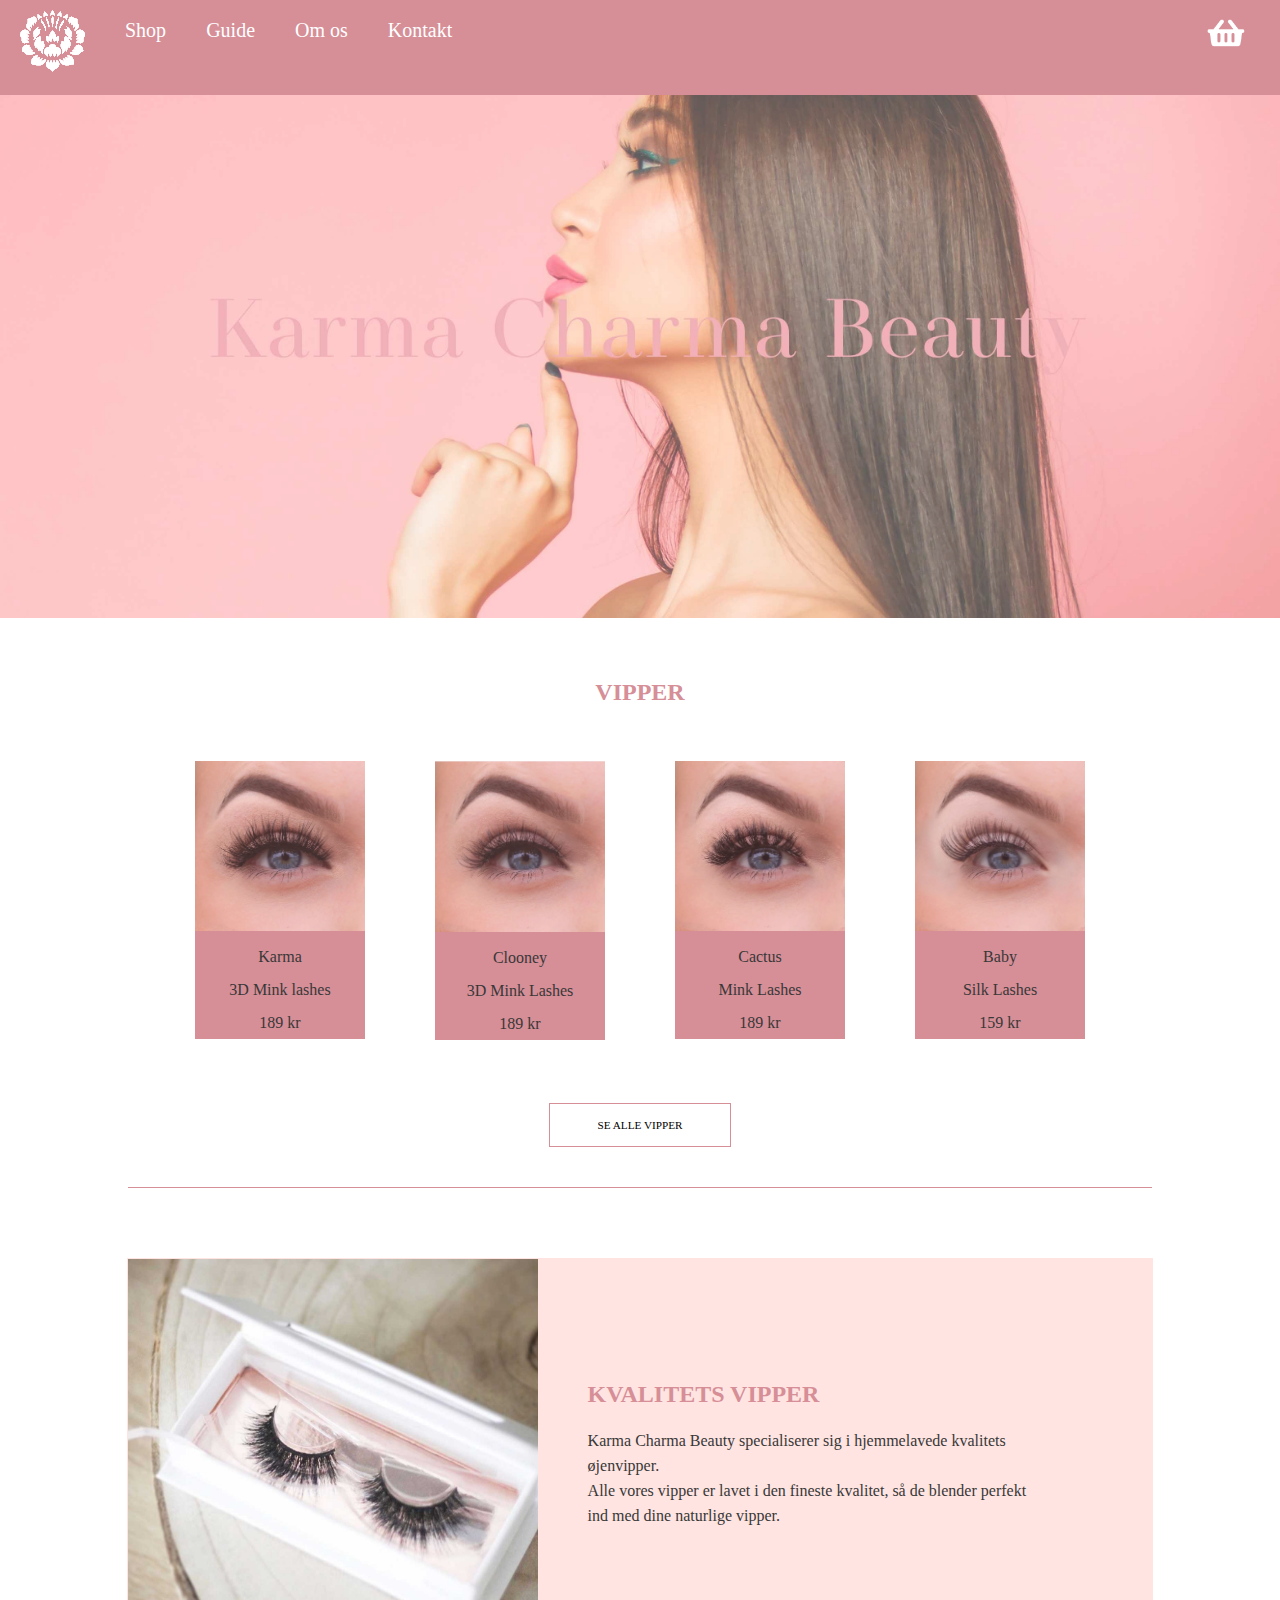
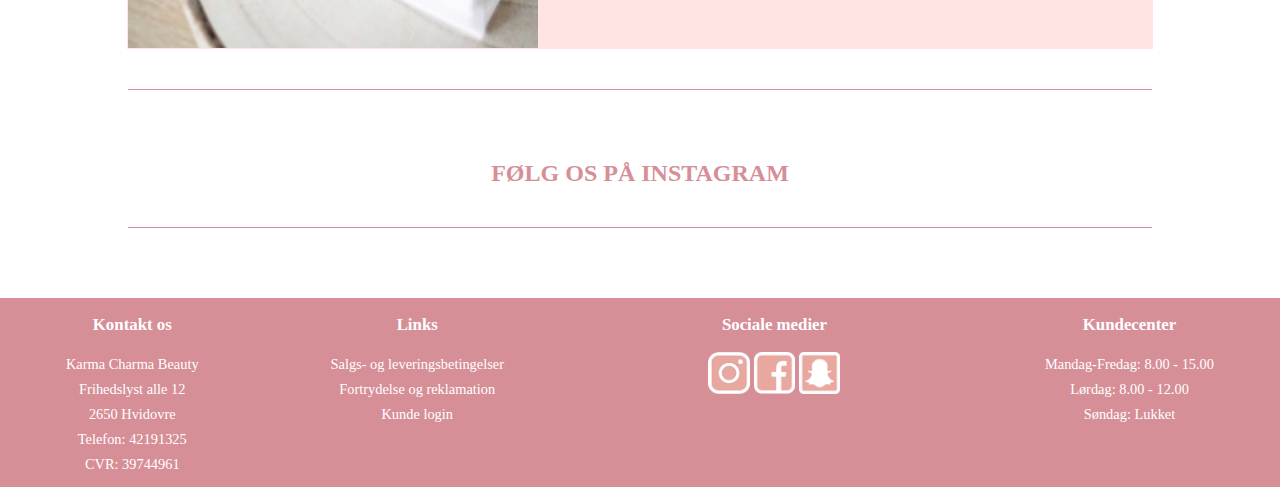
==== index.html @ d2d215ae "hover over produkter" ====
<!DOCTYPE HTML>
<html lang="da">

<head>

    <meta charset="utf-8">
    <meta name="viewport" content="width=device-width, initial-scale=1.0">
    
    <title>Karma Charma Beauty | Forside</title>
    
    <meta name="description" content="Karma Charma Beauty har kvalitetsvipper til enhver anledning. Vælg mellem 3D Mink Lashes, Silk lashes eller lashes med gennemsigtigt vippebånd. Alle vipper er håndlavede.">
    
    <meta name="keywords" content="vipper, falske vipper, vippeserum, Karma Charma, KarmaCharma, Karma Charma Beauty, fake lashes, lashes, mink, mink lashes, 3D mink lashes, øjenvipper, øjenvippe lim, beauty produkter, vippelim, 3D lashes, silk lashes, silk, skønhed, beauty">

    <link rel="stylesheet" href="css/style.css">

</head> 

<body>

    <header>
            <nav>
            <div id="logo">
                <a href="index.html"> <img src="images/karmalogo.png" alt="logo"> </a>
            </div>

            <div id="kurv">
                <a href="kurv.html"> <img src="images/kurv.png" alt="shoppingkurv" > </a>
            </div>
            
            <label for="drop" class="toggle" id='main-toggle'><span class="nav-icon"></span></label>
            <input type="checkbox" id="drop">
            <ul class="menu">
                <li>

                   <!-- First Tier Drop Down -->
                    <label for="drop-2" class="toggle">Shop </label>
                    <a href="#">Shop</a>
                    <input type="checkbox" id="drop-2">
                    <ul>


                        <li>

                                  <!-- Second Tier Drop Down -->
                            <label for="drop-3" class="toggle">Vipper</label>
                            <a href="#">Vipper</a>
                            <input type="checkbox" id="drop-3">
                            <ul>
                                <li><a href="#">Mink</a></li>
                                <li><a href="#">Silk</a></li>
                                <li><a href="#">Usynlig kant</a></li>
                            </ul>
                        </li>
                        <li><a href="vippelim.html">Vippelim</a></li>
                        
                        
                        <li>

                            <!-- Second Tier Drop Down -->
                            <label for="drop-4" class="toggle">Accessories</label>
                            <a href="#">Accessories</a>
                            <input type="checkbox" id="drop-4">
                            <ul>
                                <li><a href="#">Eyemasks</a></li>
                                <li><a href="#">Serum</a></li>
                                <li><a href="#">Fairtrade</a></li>
                                <li><a href="#">Tandblegning</a></li>
                            </ul>
                        </li>
                        
                    </ul>
                </li>
                <li><a href="guide.html">Guide</a> </li>
                <li>
                    <!-- First Tier Drop Down -->
                    <label for="drop-1" class="toggle">Om os </label>
                    <a href="#">Om os</a>
                    <input type="checkbox" id="drop-1">
                    <ul>
                        <li><a href="omos.html">Om karma</a></li>
                        <li><a href="#">B2B Shop</a></li>

                    </ul>
                </li>
                

                <li><a href="kontakt.html">Kontakt</a></li>
            </ul>
        </nav>
    </header>



    <main>
        <div class="bannere">
        <img src="images/forsidebanner2.jpg" alt="forsidebanner" ></div>

        

<!-- Denne section indeholder et billede af nogle vipper + lidt tekst som omhandler karma charmas vipper -->
        <div class="forsideoverskrifter">
            <h2>VIPPER</h2>
        </div>
        <div id="forsidecontentvipper">

            <section class="vipper1side">
                <div class="vippeudpluk">
                    <a href="karmavippe.html">
                        <div class="produktbox" onmouseover="bigImg(this)" onmouseout="normalImg(this)">
                           
                            <img class="produktimg" src="images/karma.jpg" alt="Karma Vipper">
                            <p class="vippep">Karma</p>
                            <p class="vippep">3D Mink lashes</p>
                            <p class="vippep">189 kr</p>
                        </div>
                    </a>
                </div>

                <div class="vippeudpluk">
                    <a href="#">
                       <div class="produktbox "onmouseover="bigImg(this)" onmouseout="normalImg(this)">
                            <img class="produktimg" src="images/clooney.jpg" alt="Clooney Vipper">

                            <p class="vippep">Clooney</p>
                            <p class="vippep">3D Mink Lashes</p>
                            <p class="vippep">189 kr</p>
                        </div>
                    </a>    
                </div>
                          
                <div class="vippeudpluk">
                    <a href="#">
                       <div class="produktbox" onmouseover="bigImg(this)" onmouseout="normalImg(this)">
                            <img class="produktimg" src="images/cactus.jpg" alt="Cactus Vipper">
                            <p class="vippep">Cactus</p>
                            <p class="vippep">Mink Lashes</p>
                            <p class="vippep">189 kr</p>
                        </div>
                    </a>
                </div>
                
                <div class="vippeudpluk">
                    <a href="#">
                       <div class="produktbox" onmouseover="bigImg(this)" onmouseout="normalImg(this)">
                            <img class="produktimg" src="images/baby.jpg" alt="Baby Vipper">
                            <p class="vippep">Baby</p>
                            <p class="vippep">Silk Lashes</p>
                            <p class="vippep">159 kr</p>
                        </div>
                    </a>
                </div>
            </section>


        </div>

        <div class="knap"> <a href="vipper.html">SE ALLE VIPPER</a></div>


<!-- Dette er vores divider som vi bruger flere gange på siden som en lille opdeling af sectioner -->
        <hr>
        

    <div id="forsidecontentkvalitet">
        <section id="kvalitetsvipperboks">
            <img id="kvalibillede" src="images/kvalitetsvipper.jpg" alt="Øjenvippe display">
                
        <div id="kvalitext">
            <h2>KVALITETS VIPPER</h2>

                    <p>Karma Charma Beauty specialiserer sig i hjemmelavede kvalitets øjenvipper.</p>
                    <p>Alle vores vipper er lavet i den fineste kvalitet, så de blender perfekt ind med dine naturlige vipper.
                   
                    </p>
                    <br>
                </div>
            </section>

    </div>
        
        <hr>

        <div id="instaoverskrift">
            <h2>FØLG OS PÅ INSTAGRAM</h2>
        </div>

        <div id="instafeed">
            <script src="https://apps.elfsight.com/p/platform.js" defer></script>
            <div class="elfsight-app-30611458-03c8-4971-b876-4d8ddb02ab03"></div>
        </div>

<hr>   
   
    </main>
       
       
    <footer>
        <div id="footer-kontakt">
            <h3>Kontakt os</h3>
            <p class="footerp">Karma Charma Beauty</p>
            <p class="footerp">Frihedslyst alle 12</p>
            <p class="footerp">2650 Hvidovre</p>
            <p class="footerp">Telefon: 42191325</p>
            <p class="footerp">CVR: 39744961</p>
        </div>
        
        <div id="footer-links">
            <h3>Links</h3>
            <p class="footerp">Salgs- og leveringsbetingelser</p>
            <p class="footerp">Fortrydelse og reklamation</p>
            <p class="footerp">Kunde login</p>
        </div>
        
        <div id="footer-some">
           <h3>Sociale medier</h3>
            <a href="https://www.instagram.com/karmacharmabeauty" target="_blank"><img class="someimg" src="images/instagram.png" alt="Instagram"></a>
            <a href="https://www.facebook.com/KarmaCharmaBeauty" target="_blank"><img class="someimg" src="images/facebook.png" alt="Facebook"></a>
            <a href="www.snapchat.com" target="_blank"><img class="someimg" src="images/snapchat.png" alt="Snapchat"></a>
        </div>
        
        <div id="footer-kundecenter"><h3>Kundecenter</h3>
            <p class="footerp">Mandag-Fredag: 8.00 - 15.00</p>
            <p class="footerp">Lørdag: 8.00 - 12.00</p>
            <p class="footerp">Søndag: Lukket</p>
                </div>
    </footer>
    <script src="js/javascriptforside.js"></script>
</body>

</html>
---- css/style.css ----
@font-face {
     font-family: MADE SAONARA;
     src: url('MADE_SAONARA_PERSONAL_USE.otf');
 }

 @font-face {
     font-family: Quicksand;
     src: url('Quicksand_Light.otf');
 }

 /*--------Body begynder her---------*/

 body {
     width: auto;
     height: auto;
     color: black;
     margin: 0;
     padding: 0;
     word-wrap: break-word;
     color: #D68E97;

 }

 a {
     color: white;
     text-decoration: none;
 }

 p {
     margin: 0;
     font-family: quicksand;
     color: #383838;
     line-height: 25px;
 }

 /*--------Header begynder her---------*/

 header {

     background-color: #d68e97;
     width: 100%;
     height: auto;
     color: #FFFFFF;
     display: block;
     position: fixed;
     font-family: MADE SAONARA;
     z-index: 1;
 }



 /*--------footer begynder her---------*/
 footer {
     display: flex;
     flex-direction: row;
     justify-content: center;
     justify-content: space-around;
     bottom: 0;
     background-color: #d68e97;
     width: 100%;
     padding: 0px;
     padding-bottom: 10px;
     color: white;
     font-size: 0.9em;
 }

 #footer-links,
 #footer-some,
 #footer-kundecenter,
 #footer-kontakt {
     padding-left: 15px;
     padding-right: 15px;
     text-align: center;
 }

 .someimg {
     width: 15%;
 }

 .footerp {
     margin: 0;
     font-family: quicksand;
     color: white;
     line-height: 25px;
 }


 /* ---------footer begynder til mobile---------*/


 /*-------- footer Media Queries------- */

 @media all and (max-width : 768px) {
     footer {
         display: flex;
         flex-direction: column;
         text-align: center;
     }

     #footer-links,
     #footer-some,
     #footer-kundecenter,
     #footer-kontakt {
         display: flex;
         flex-direction: column;
         align-items: center;
     }

     .someimg {
         width: 30px;
         padding-bottom: 10px;
     }
 }


 #footer-links,
 #footer-some,
 #footer-kundecenter,
 #footer-kontakt {
     padding-left: 15px;
     padding-right: 15px;
     text-align: center;
 }


 /* -----navbar begynder til desktop----- */

 .toggle,
 [id^=drop] {
     display: none;

 }

 nav {
     margin: 0;
     padding: 0;
     font-family: MADE SAONARA;

 }

 /* -----logo i navbar----- */

 #logo {
     display: block;
     float: left;
 }

 /* -----kurv i navbar----- */
 #kurv img{
     display: block;
     float: right;
     position: relative;
     margin-top: 15px;
     margin-right: 15px;
    width: 38px;
    
 }

 .toggle,
 [id^=drop] {
     display: none;
 }

 nav {
     margin: 0;
     padding: 0;
     background-color: #d68e97;
 }


 #logo {
     position: relative;
     display: block;
     float: left;
     padding-top: 10px;

 }


#main-toggle {
    cursor: pointer;
    float: right;
    padding: 28px 20px;
    position: relative;
    user-select: none;
}

.nav-icon {
    background: #fff;
    display: block;
    height: 2px;
    position: relative;
    width: 18px;
}

.nav-icon:before,
.nav-icon:after {
    background: #fff;
    content: '';
    display: block;
    height: 100%;
    position: absolute;
    width: 100%;
}

.nav-icon:before {
    top: 5px;
}

.nav-icon:after {
    top: -5px;
}

nav:after {
    content: "";
    display: table;
    clear: both;
}

nav ul {
    float: left;
    padding: 0;
    margin: 0;
    list-style: none;
    position: relative;
}

nav ul li {
    margin: 0px;
    display: inline-block;
    float: left;
    background-color: #d68e97;
}

nav a {
    display: block;
    padding: 0 20px;
    color: white;
    font-size: 20px;
    line-height: 60px;
    text-decoration: none;
}

nav ul li ul li:hover {
    background: #d68e97;
}

nav a:hover {
    background-color: mistyrose;
    text-decoration: underline;
}

nav ul ul {
    display: none;
    position: absolute;
    top: 60px;
}

nav ul li:hover > ul {
    display: inherit;
}

nav ul ul li {
    width: 170px;
    float: none;
    display: list-item;
    position: relative;
}

nav ul ul ul li {
    position: relative;
    top: -60px;
    left: 170px;
}

li > a:after {
    content: ' ';
}

li > a:only-child:after {
    content: '';
}

 /* ---------navbarbar/burger begynder til mobile---------*/


 /*-------- Media Queries------- */


@media all and (max-width : 768px) {

    nav {
        margin: 0;
    }

    nav ul {
        float: none;
    }

    .toggle + a,
    .menu {
        display: none;
    }

    .toggle {
        display: block;
        background-color: #d68e97;
        padding: 0 20px;
        color: white;
        font-size: 20px;
        line-height: 60px;
        text-decoration: none;
        border: none;
        text-align: center;
    }

    .toggle:hover {
        background-color: #d68e97;
        text-align: center;
    }

    [id^=drop]:checked + ul {
        display: block;
    }

    nav ul li {
        display: block;
        width: 100%;
        text-align: center;

    }

    nav ul ul .toggle,
    nav ul ul a {
        padding: 0 40px;
        text-align: center;
    }

    nav ul ul ul a {
        padding: 0 80px;
        text-align: center;
    }

    nav ul ul ul a {
        background-color: #d68e97;
        text-align: center;
    }

    nav ul li ul li .toggle,
    nav ul ul a {
        background-color: #d68e97;
        text-align: center;
    }

    nav ul ul {
        float: none;
        position: static;
        color: white;
        text-align: center;

    }

    nav ul ul li:hover > ul,
    nav ul li:hover > ul {
        display: none;
    }

    nav ul ul li {
        display: block;
        width: 100%;
        text-align: center;
    }

    nav ul ul ul li {
        position: static;

    }
}



 /* -----Bannere som forekommer på hver side-----*/
 .bannere img{
     max-width: 100%;
     height: auto;
     opacity: 70%;
     padding-top: 75px;
 }

 /* -----breakstreg som forekommer for hvert afsnit-----*/

 hr {
     display: block;
     height: 30px;
     border: 0;
     border-top: 1.6px solid #d68e97;
     margin: 40px auto;
     padding: 0;
     text-align: center;
     width: 80%;
 }


 /*----- Vores instafeed-----*/
 #instafeed {

     text-align: center;
     justify-content: center;
     width: 80%;
     margin: auto;

 }

 #instaoverskrift {
     text-align: center;
     color: #d68e97;
 }




 /*----- styling af h2 + h3-----*/

 h2 {
     color: #d68e97;
     font-family: MADE SAONARA;
 }


 h3 {
     color: white;
     font-family: MADE SAONARA;
 }

 /*-----Forside content begynder her -----*/

 .forsideoverskrifter {
     text-align: center;
     color: #d68e97;
     margin: auto;
     line-height: 100px;

 }

 .vipper1side {
     display: flex;
     flex-direction: row;
     justify-content: center;
     flex-wrap: wrap;
 }

 .vippeudpluk {
     display: flex;
     flex-direction: row;
     justify-content: center;
 }

 .produktbox {
     background-color: #d68e97;
     color: white;
     text-align: center;
     margin-right: 35px;
     margin-left: 35px;
     margin-bottom: 20%;
 }

 .produktimg {
     width: 170px;
     opacity: 0.75;
     padding-bottom: 5px;
 }

 .vippep {
     padding: 4px;
 }



 .knap {
     width: 150px;
     border: 1px solid #d68e97;
     padding: 15px;
     margin: 15px;
     text-align: center;
     justify-content: center;
     margin-left: auto;
     margin-right: auto;
     font-size: 0.7em;
     color: black;
 }

 .knap > a {
     color: black !important;
     text-decoration: none;
 }


 #forsidecontentkvalitet {
     display: block;
     width: auto;
     text-align: center;
     justify-content: center;
     display: flex;
     flex-wrap: wrap;
     flex-direction: row;
 }

 #kvalitetsvipperboks {
     width: 80%;
     margin-bottom: 30px;
     background-color: mistyrose;
     border-style: solid;
     border-width: 1px;
     border-color: mistyrose;

 }

 #kvalibillede img {
     display: inline-block;
width: 40%;
 }


 /*--------footer begynder her---------*/
 footer {
     display: flex;
     flex-direction: row;
     justify-content: center;
     justify-content: space-around;
     bottom: 0;
     background-color: #d68e97;
     width: 100%;
     padding: 0px;
     padding-bottom: 10px;
     color: white;
     font-size: 0.9em;
 }

 #footer-links,
 #footer-some,
 #footer-kundecenter,
 #footer-kontakt {
     padding-left: 15px;
     padding-right: 15px;
 }

 .someimg {
     width: 15%;
 }


 /* ---------footer begynder til mobile---------*/


 /*-------- Media Queries------- */

 @media all and (max-width : 768px) {
     footer {
         display: flex;
         flex-direction: column;
         text-align: center;
     }

     #footer-links,
     #footer-some,
     #footer-kundecenter,
     #footer-kontakt {
         display: flex;
         flex-direction: column;
         align-items: center;
     }

     .someimg {
         width: 30px;
         padding-bottom: 10px;
     }
 }



 .knap {
     width: 150px;
     border: 1px solid #d68e97;
     padding: 15px;
     margin: 15px;
     text-align: center;
     justify-content: center;
     margin-left: auto;
     margin-right: auto;
     font-size: 0.7em;
     color: black;
 }

 .knap > a {
     color: black !important;
     text-decoration: none;
 }

 #kvalitetsvipperboks {
     display: flex;
     flex-direction: row;
     width: 80%;
     margin-bottom: 40px;
     margin: auto;
     background-color: mistyrose;
 }

 #kvalibillede {
     margin: auto;
     width: 40%;
     margin-bottom: 0;
     margin-top: 0;
 }

 #kvalitext {
     display: flex;
     flex-direction: column;
     text-align: left;
     margin-right: 10%;
     padding-left: 50px;
     padding-bottom: 10%;
     padding-top: 10%;
 }

 /* ---------section med kvalitetsvipper begynder til mobile---------*/
 /*-------- Media Queries------- */

 @media all and (max-width : 768px) {

     #kvalibillede {
         margin: auto;
         width: 40%;
     }

     #kvalitext {
         display: flex;
         flex-direction: column;
         justify-content: center;
         margin-right: 1%;
         padding-left: 10px;
         padding-top: 10px;
         padding-bottom: 10px;
     }

 }

 /*-----guide begynder her-----*/

 .guideoverskrifter {
     text-align: center;
     color: #d68e97;
 }


 #guidevideo{
     display: flex;
     justify-content: center;
     align-content: center;
     text-align: center;
     
 }

video{
    width: 80%;}

 /*----- om os begynder her-----*/
 #omosoverskrift {
     text-align: center;
     padding: 50px;
 }

 .omkarma {
     margin-left: 20%;
     margin-right: 20%;
     padding-bottom: 15px;
 }

 .omimg {
     width: 40%;
     height: auto;
 }

 #om1 {
     display: flex;
     flex-direction: row;
     align-items: flex-end;
     font-size: 0.9em;
     width: 100%;
 }


 #om2 {
     display: flex;
     flex-direction: row-reverse;
     align-items: flex-start;
     font-size: 0.9em;
     width: 100%;
 }

 .omp1 {
     width: 50%;
     padding: 20px;
     text-align: left;
 }

 .omp2 {
     width: 50%;
     padding: 20px;
     text-align: right;

 }

 /*-------Mobil version til 'Om Os' begynder her---------*/
 /*-------- Media Queries------- */

 @media all and (max-width : 768px) {

     .omkarma {
         margin: 0;
     }

     .omimg {
         width: 80%;
     }

     #om1 {
         display: flex;
         flex-direction: column;
         justify-content: center;
         align-items: center;
         font-size: 0.9em;
         width: 100%;

     }


     #om2 {
         display: flex;
         flex-direction: column;
         justify-content: center;
         align-items: center;
         font-size: 0.9em;
         width: 100%;
     }

     .omp1 {
         width: 70%;
         padding-top: 30px;
         padding-bottom: 30px;
     }

     .omp2 {
         text-align: left;
         width: 70%;
         padding-top: 30px;
     }

     .kontakt-brodtekst {
         font-size: 15px;
         margin: 10px;
         text-align: center;
         line-height: 22px;
     }

 }


 /*----- produkt/vippeside begynder her-----*/

 .vippetopp {
     text-align: center;
     padding-bottom: 20px;
     margin-left: 30%;
     margin-right: 30%;
 }

 /*-------Mobil version til 'Vipper' begynder her---------*/
 /*-------- Media Queries------- */

 @media all and (max-width : 768px) {
     .vippetopp {
         margin-top: 15px;
         margin-bottom: 25px;
         margin-left: auto;
         margin-right: auto
     }
 }

 /*---------Side med konkret produkt begynder her/karma vippe ---------*/

 .spaceboks {
     height: 100px;
 }

#flereimgsection1{
    display: flex;
     flex-direction: row;
     align-content: center;
     padding-top: 15px;
}

.sat{
    display: flex;
     flex-direction: column;
   
}

 .kobsection {
     display: flex;
     flex-direction: row;
     justify-content: center;
     width: 80%;

 }





 .kobimg {
     padding: 25px;
      width: 45%;
 }


 .kob2 {
     display: flex;
     flex-direction: column;
     justify-content: space-between;
     width: 30%;

 }

 .kobp {
     width: 80%;

 }

 .kobknap {
     width: 150px;
     border: 1px solid #d68e97;
     padding: 15px;
     margin-top: 15px;
     text-align: center;
     font-size: 0.7em;
     color: black;

 }

#karmavippekob{
  
   display: block;
    width: auto;
    margin: auto;
    
}

 .kobknap > a {
     text-decoration: none;
     color: black;
     font-family: quicksand;
 }

 .flereimgsection {
     display: flex;
     flex-direction: row;
     align-content: center;
     padding-top: 15px;
 }

 .flereimg {
     width: 80%;
     padding-right: 1%;
     padding-top: 1%;
 }

 .andre {
     color: black;
     text-align: center;
     display: flex;
     display: block;
     
     
 }

 /*--------Mobil version af køb siden------------*/
 /*-------- Media Queries------- */

 @media all and (max-width : 768px) {

     .kobsection {
         display: flex;
         flex-direction: column;
     }

     .kobimg {
         width: 100%;
     }

     .kobp {
         width: 400px;
     }

     .kob2 {
         display: flex;
         padding-left: 20px;

     }

     .flereimgsection {
         display: flex;
         flex-direction: row;
         flex-wrap: nowrap;
     }

     .flereimg {
         width: 100px;
         padding-top: 15px;
         padding-right: 10px;
     }

     .koboverskrift {
         width: 200px;
     }
 }


 /*----- kontakt begynder her-----*/


 .kontaktoverskrifter {
     text-align: center;
     color: #d68e97;
     padding-top: 95px
 }

 .kontakt-brodtekst {
     font-size: 15px;
     margin: 10px;
     text-align: center;
 }

 .hrkontakt {
     display: block;
     border-top: 1.2px solid #d68e97;
     text-align: center;
     width: 80%;
     padding: 0px;
 }

 .flexcontainer-kontaktikoner {
     text-align: center;
     flex-direction: row;
     display: flex;
    justify-content: center;

 }

#sporgsmalikon img{
    width: 80%;
}

#bobelikon img{
    width: 80%;
}

#checkikon img{
    width: 80%;
}



 /*kontaktform*/

 .fuldenavn,
 .email,
 .subject {
     width: 300px;
     margin-bottom: 16px;
 }

 label,
 input,
 textarea {
     display: block;
     line-height: 30px;
 }

 .kontakt-container {
     border-radius: 1px;
     background-color: whitesmoke;
     padding: 30px;
     margin: auto;
     max-width: 400px;
     margin-bottom: 20px;
     margin-top: 30px;

 }

 input[type=submit]:hover {
     background-color: mistyrose;
     
 }

 [type=submit] {
     width: 100px;
     border: 1px solid #d68e97;
     padding: 1px;
     margin-top: 15px;
     text-align: center;
     font-size: 0.7em;
     color: black;
     background-color: white
 }

 input[type=text],
 select,
 textarea {
     width: 100%;
     padding: 12px;
     border: 1px solid #ccc;
     border-radius: 4px;
     box-sizing: border-box;
     margin-top: 6px;
     margin-bottom: 16px;
     resize: vertical;
 }

 /*------kontaktform slut-------*/





 /*----- kurv begynder her-----*/

 .kurvoverskrifter {
     text-align: center;
     color: #d68e97;
 }

 #selvekurven {

     align-content: center;
     justify-content: center;
     text-align: center;
    
 }

 .kurvcontainer {
     align-content: center;
     justify-content: center;
     text-decoration: none;
     list-style: none;
     margin: auto;
     
 }

 #getKurv {
    
     align-content: center;
     background-color: #d68e97;
     color: white;
     
 }


.list-group-item{
    list-style-type: none;
}
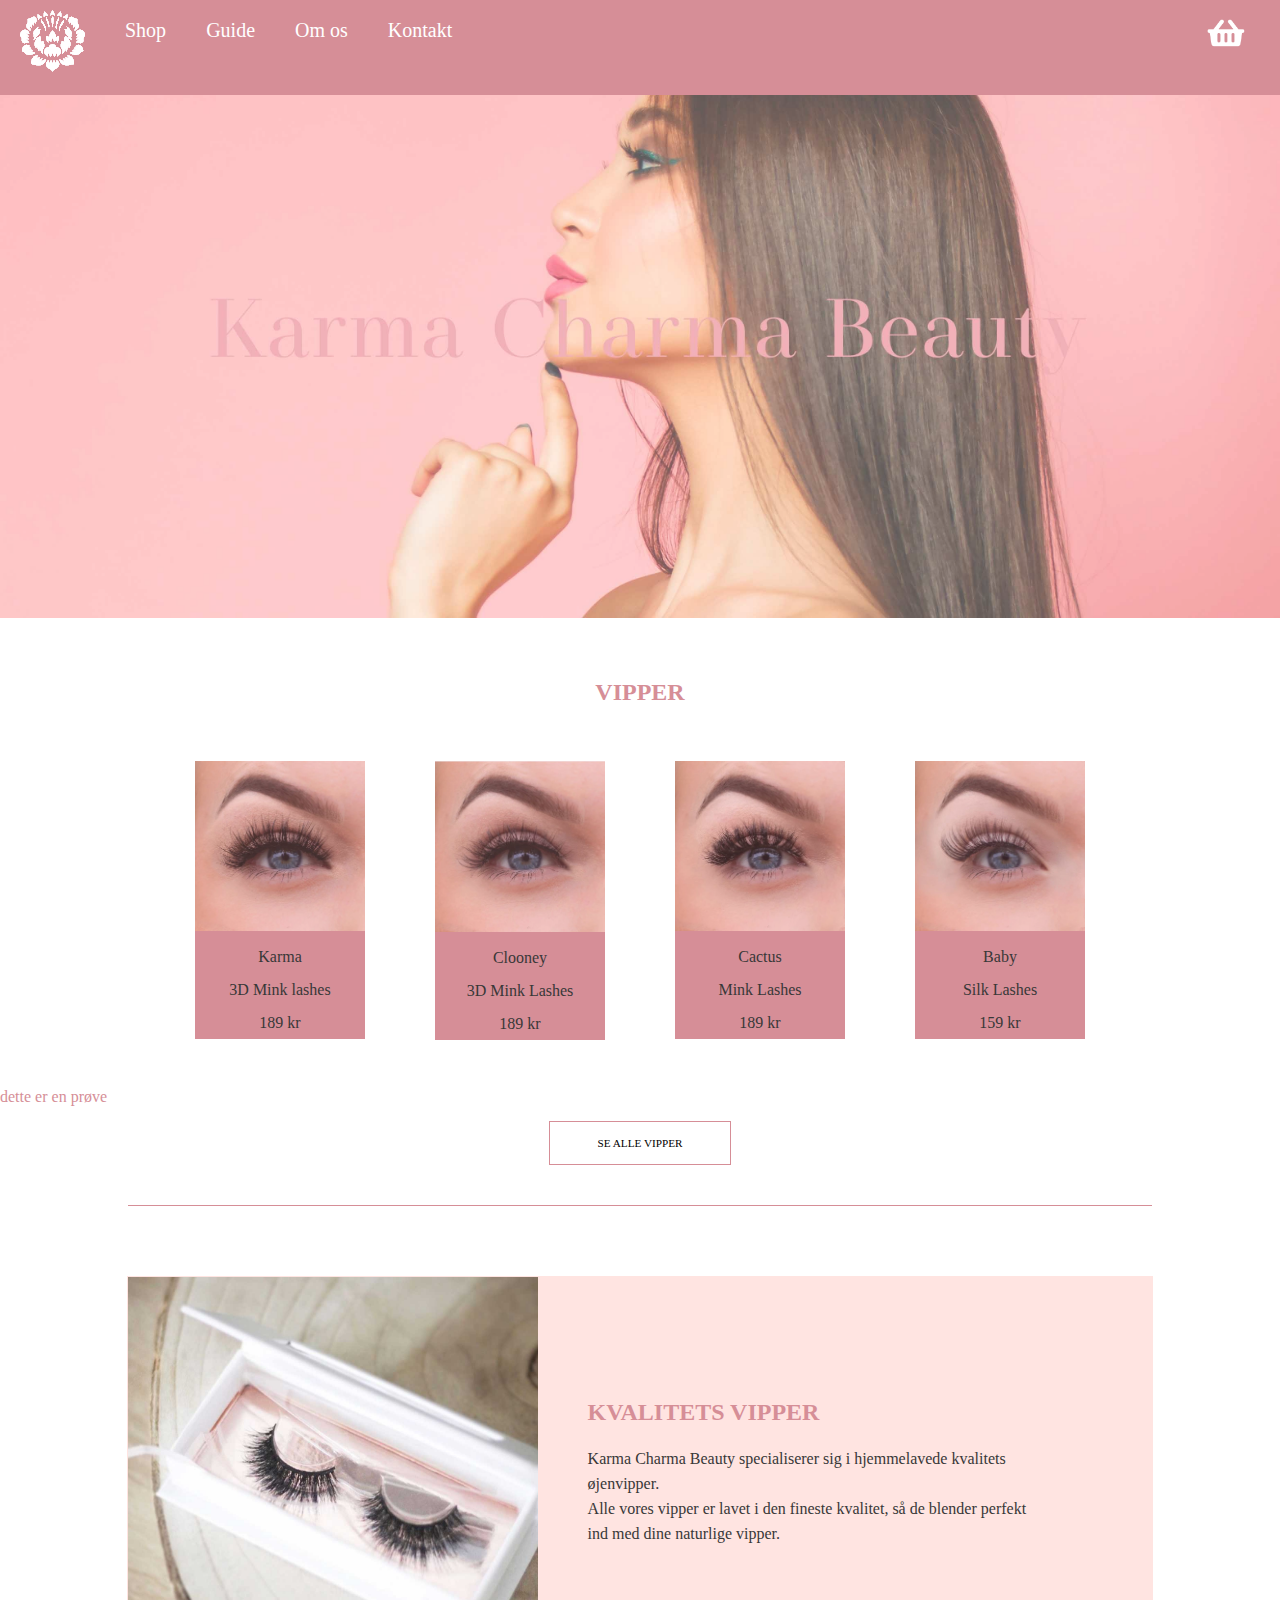
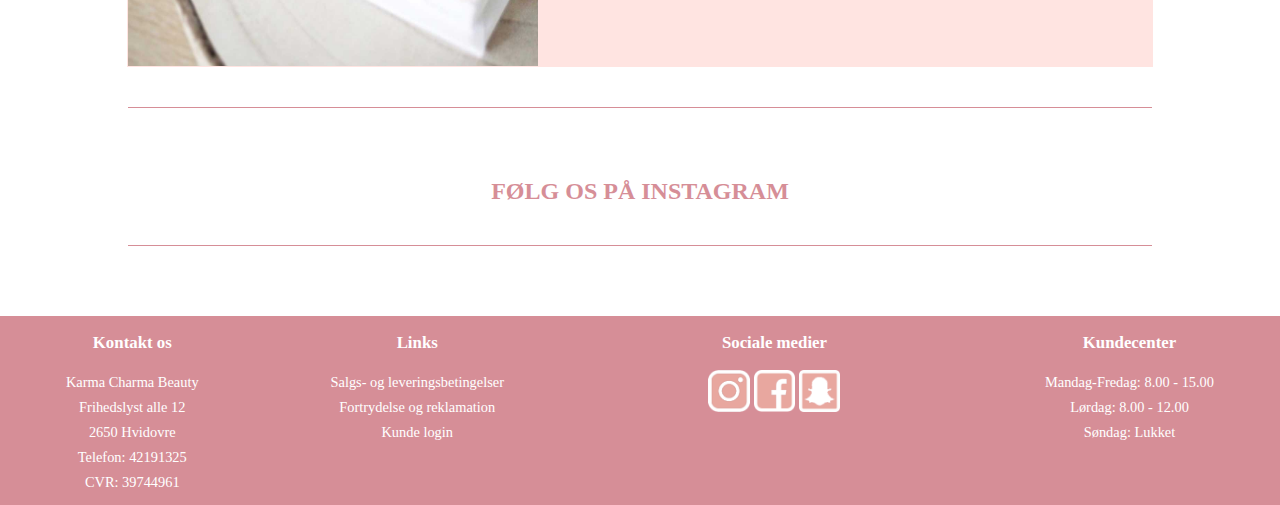
==== commit 1973203a: "Update index.html" ====
--- a/index.html
+++ b/index.html
@@ -13,7 +13,6 @@
     <meta name="keywords" content="vipper, falske vipper, vippeserum, Karma Charma, KarmaCharma, Karma Charma Beauty, fake lashes, lashes, mink, mink lashes, 3D mink lashes, øjenvipper, øjenvippe lim, beauty produkter, vippelim, 3D lashes, silk lashes, silk, skønhed, beauty">
 
     <link rel="stylesheet" href="css/style.css">
-
 </head> 
 
 <body>
@@ -107,6 +106,7 @@
             <section class="vipper1side">
                 <div class="vippeudpluk">
                     <a href="karmavippe.html">
+                       
                         <div class="produktbox" onmouseover="bigImg(this)" onmouseout="normalImg(this)">
                            
                             <img class="produktimg" src="images/karma.jpg" alt="Karma Vipper">
@@ -152,7 +152,7 @@
                 </div>
             </section>
 
-
+dette er en prøve
         </div>
 
         <div class="knap"> <a href="vipper.html">SE ALLE VIPPER</a></div>
--- a/css/style.css
+++ b/css/style.css
@@ -462,6 +462,7 @@
      margin-right: 35px;
      margin-left: 35px;
      margin-bottom: 20%;
+     
  }
 
  .produktimg {
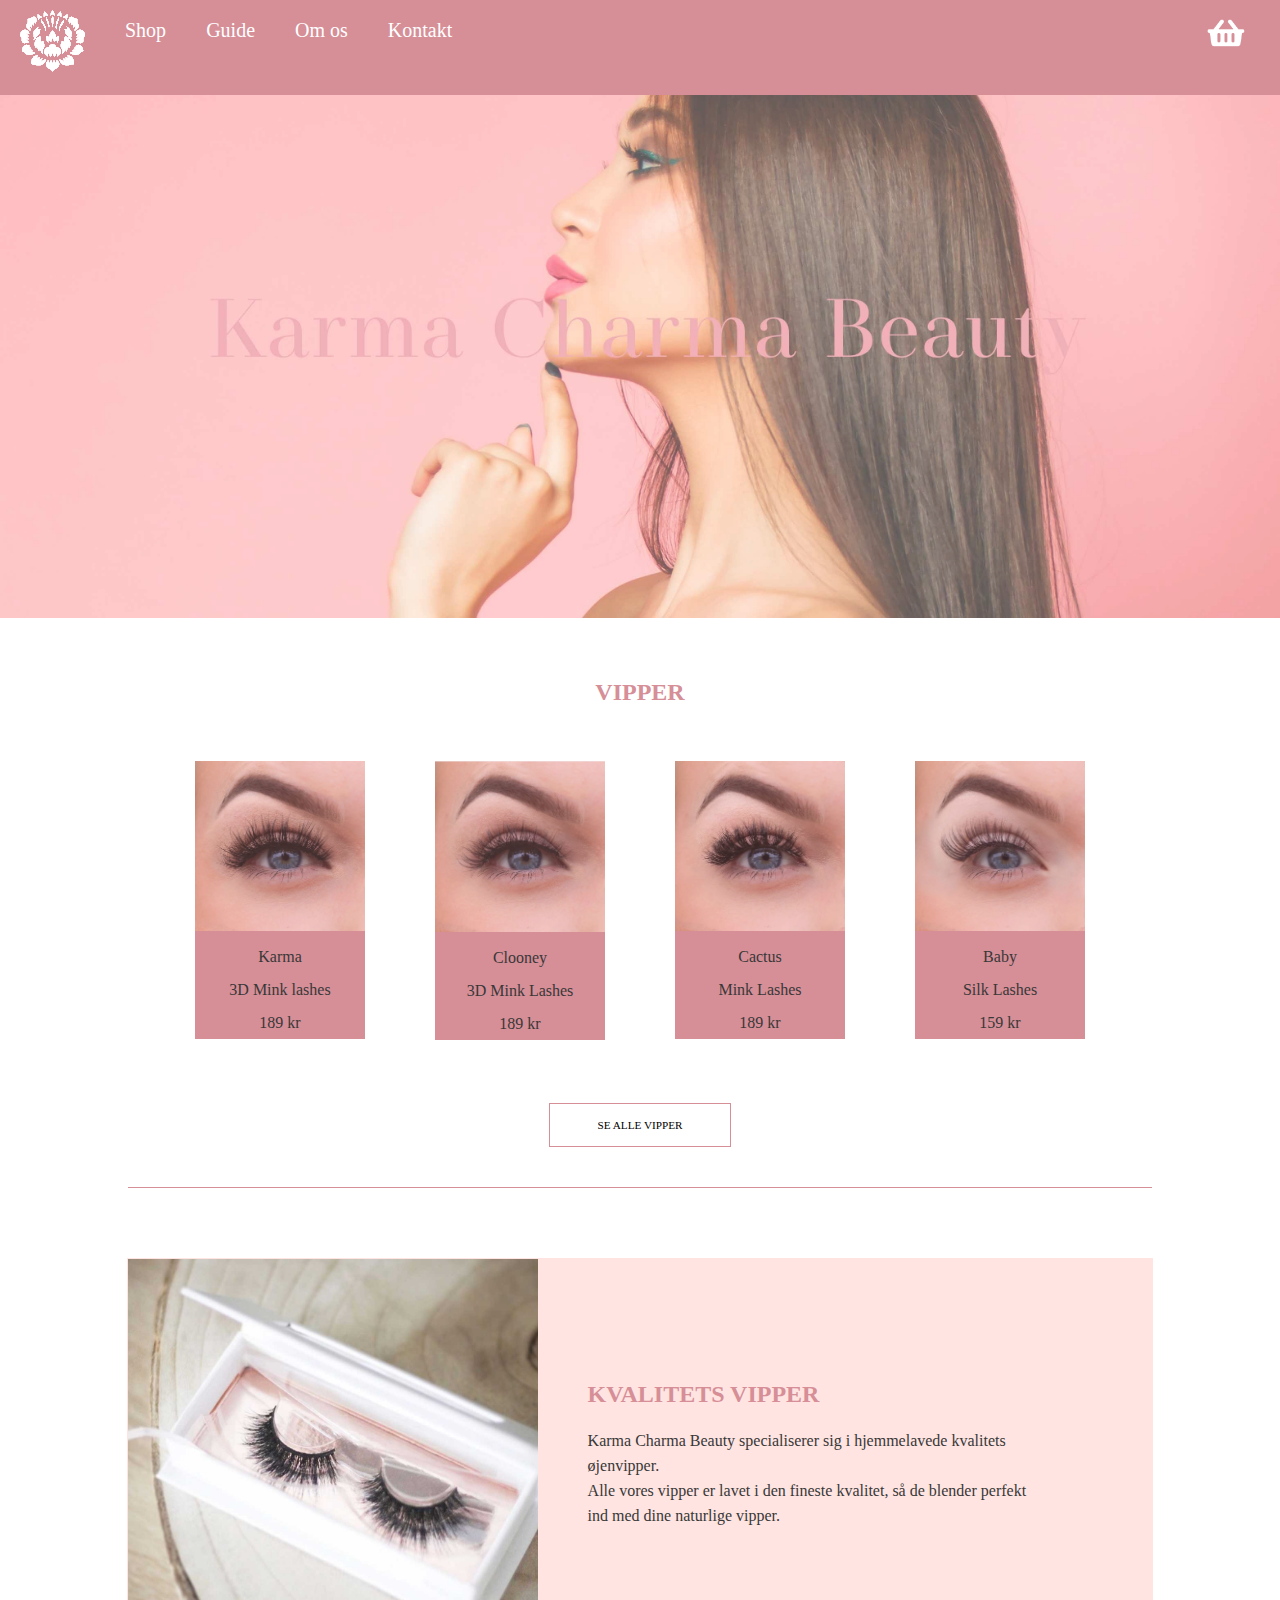
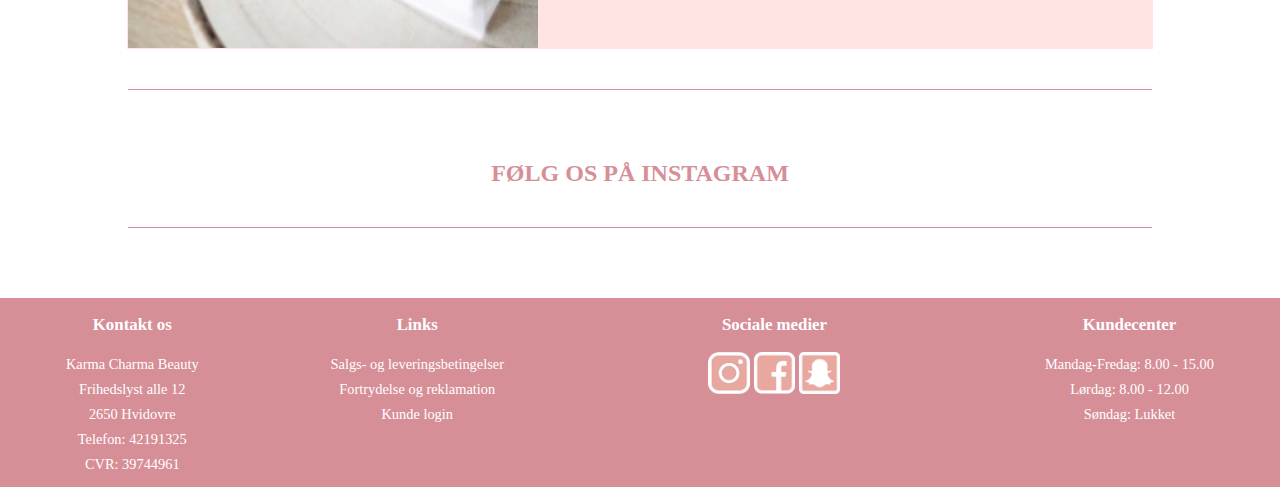
==== commit ae2e4d18: "update" ====
--- a/index.html
+++ b/index.html
@@ -152,10 +152,11 @@
                 </div>
             </section>
 
-dette er en prøve
         </div>
 
         <div class="knap"> <a href="vipper.html">SE ALLE VIPPER</a></div>
+        
+        
 
 
 <!-- Dette er vores divider som vi bruger flere gange på siden som en lille opdeling af sectioner -->
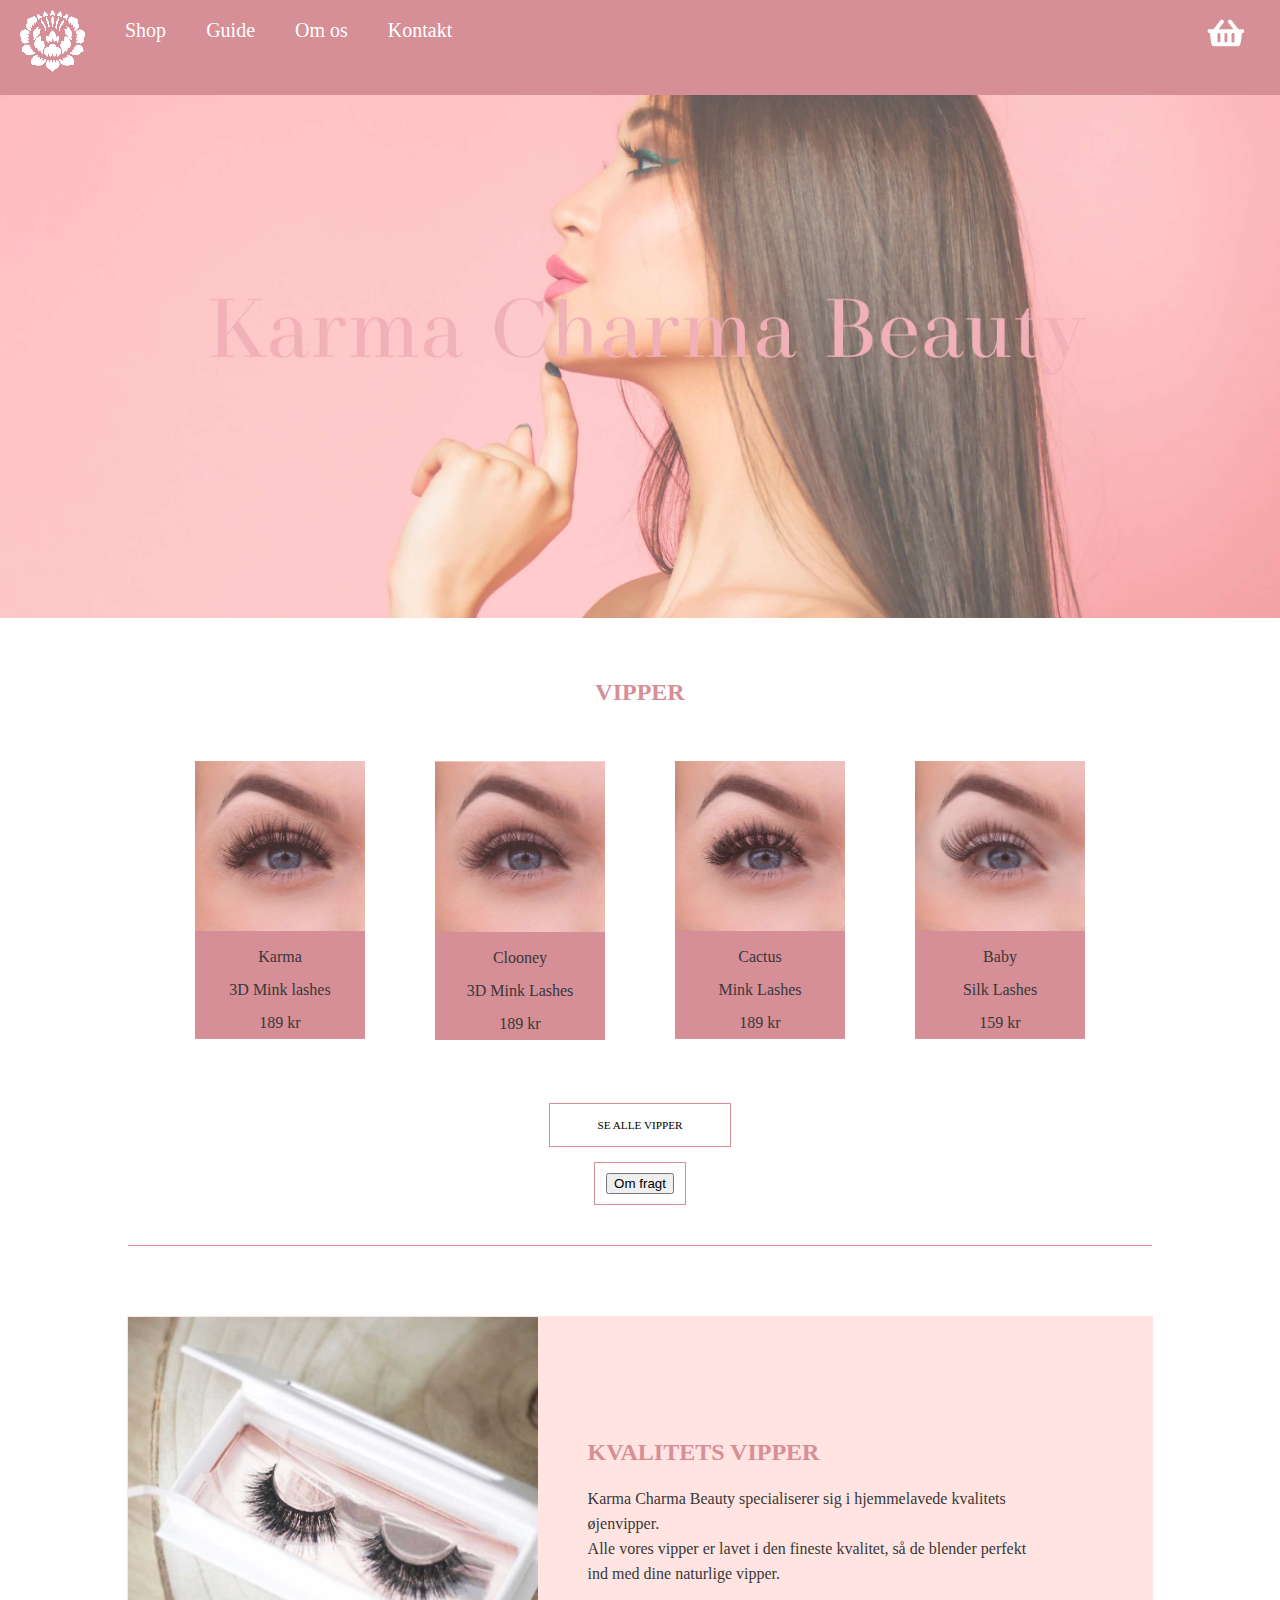
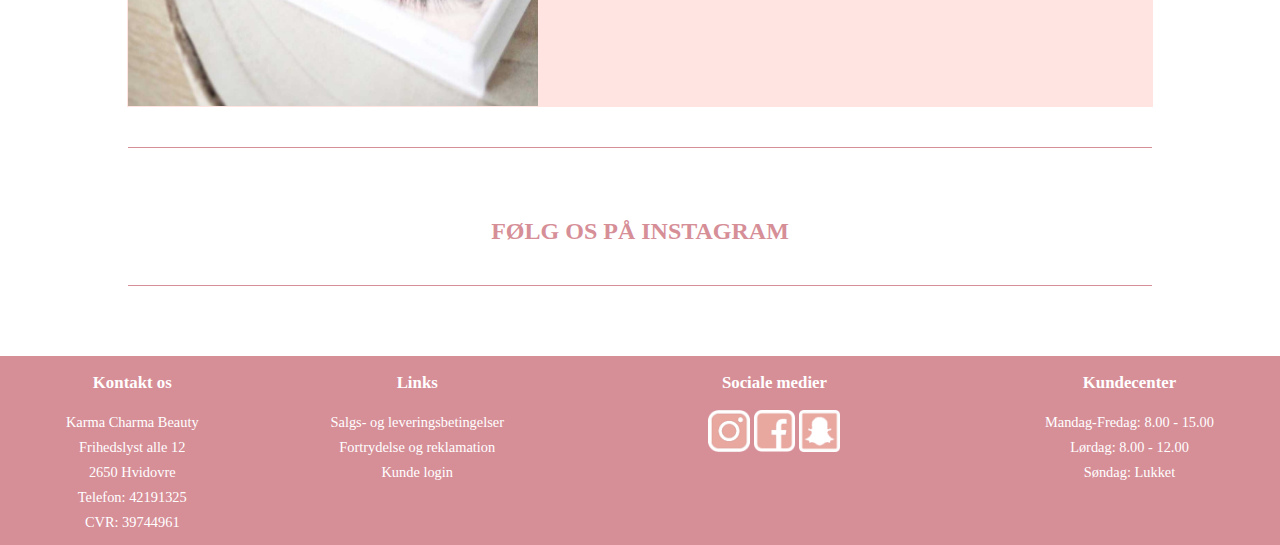
==== commit 31562e72: "fragt" ====
--- a/index.html
+++ b/index.html
@@ -156,8 +156,9 @@
 
         <div class="knap"> <a href="vipper.html">SE ALLE VIPPER</a></div>
         
-        
-
+        <div id="fragtknap">
+<button onclick="myFunction()">Om fragt</button>
+</div>
 
 <!-- Dette er vores divider som vi bruger flere gange på siden som en lille opdeling af sectioner -->
         <hr>
--- a/css/style.css
+++ b/css/style.css
@@ -1069,3 +1069,20 @@
 .list-group-item{
     list-style-type: none;
 }
+
+
+
+#fragtknap{ 
+     width: 70px;
+     border: 1px solid #d68e97;
+     padding: 10px;
+     margin: 15px;
+     text-align: center;
+     justify-content: center;
+     margin-left: auto;
+     margin-right: auto;
+     font-size: 0.7em;
+     color: black;
+    font-family: serif;
+ }
+
